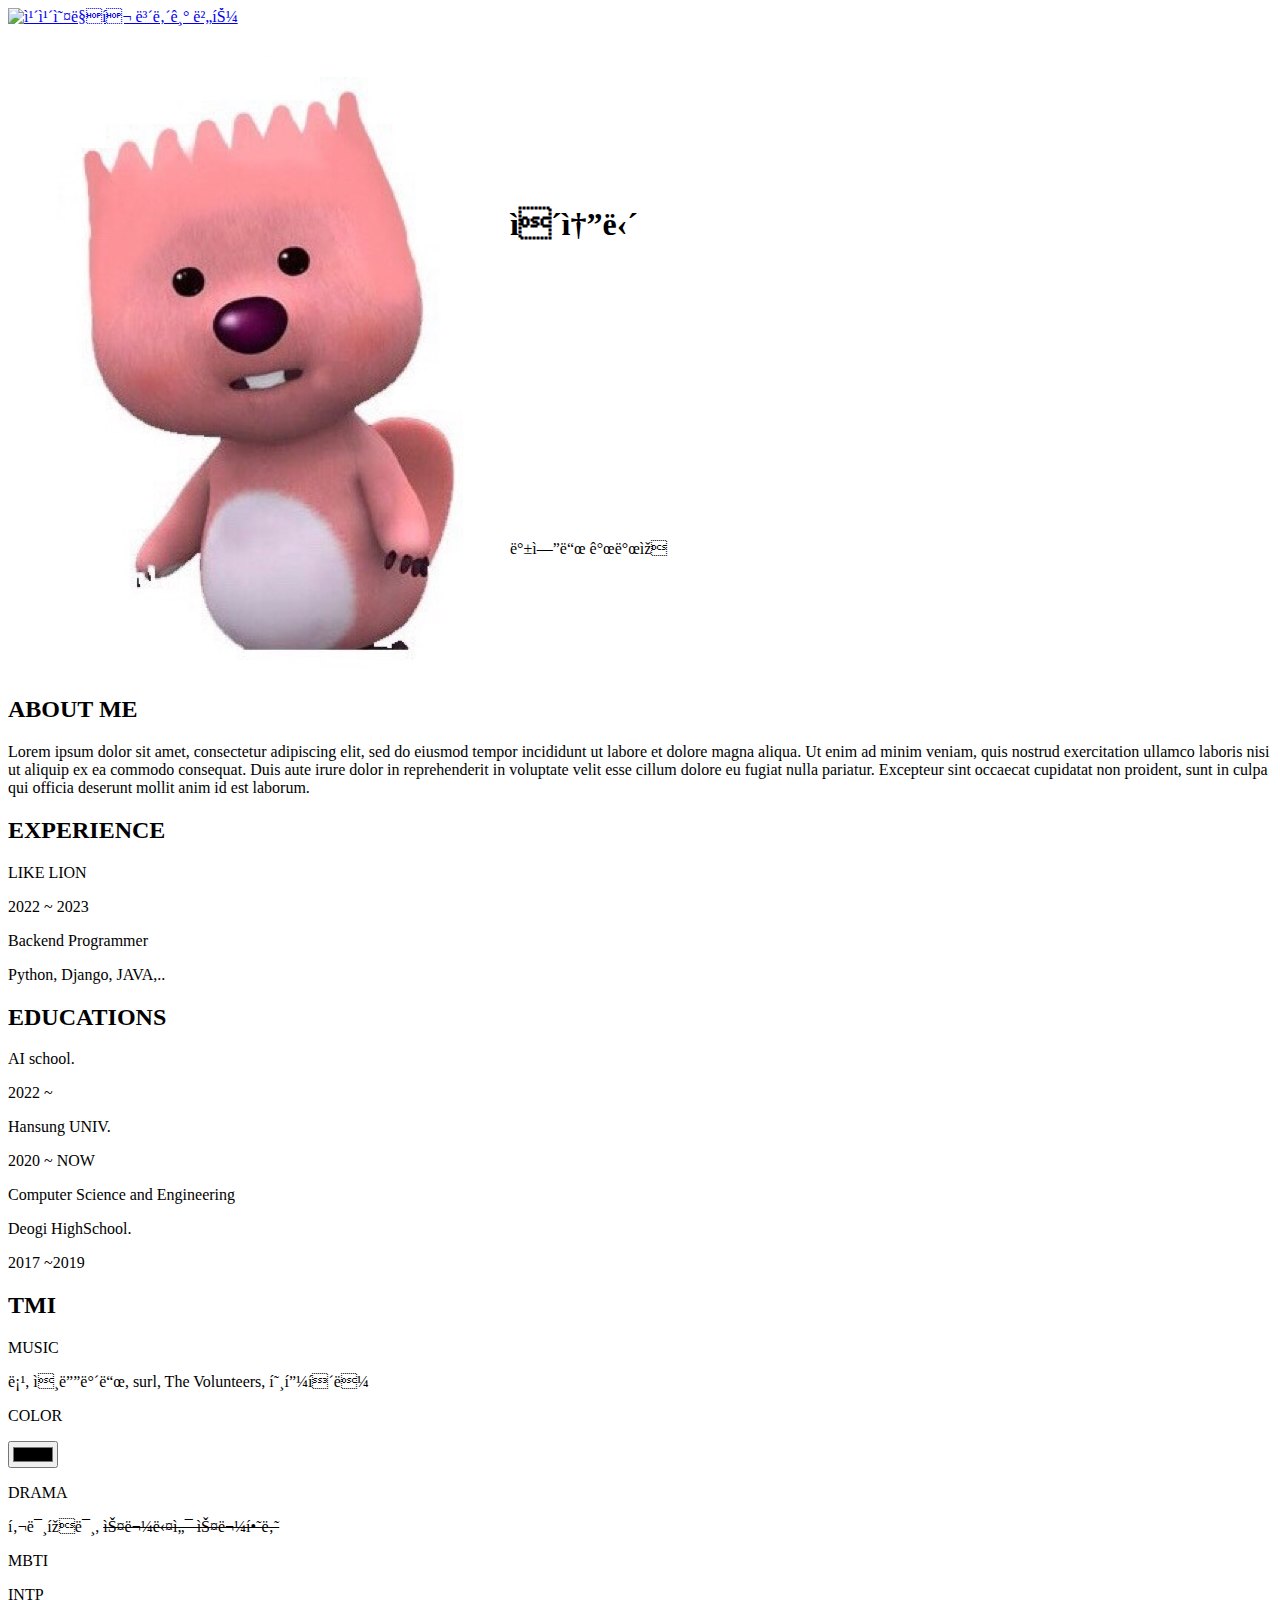
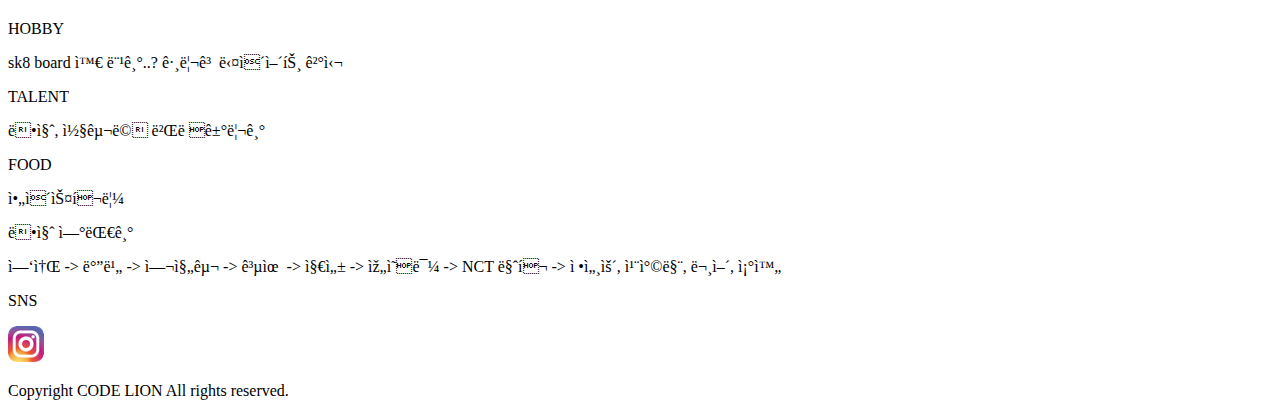
==== index.html @ 07c307b1 "pluskakakaotalkdeveloper" ====
<!DOCTYPE html>
<a id="create-kakao-link-btn" href="javascript:;">
    <img
      src="https://developers.kakao.com/assets/img/about/logos/kakaolink/kakaolink_btn_medium.png"
      alt="카카오링크 보내기 버튼"
    />
  </a>
  <script type="text/javascript">
    Kakao.Link.createDefaultButton({
      container: '#create-kakao-link-btn',
      objectType: 'feed',
      content: {
        title: '딸기 치즈 케익',
        description: '#케익 #딸기 #삼평동 #카페 #분위기 #소개팅',
        imageUrl:
          'http://k.kakaocdn.net/dn/Q2iNx/btqgeRgV54P/VLdBs9cvyn8BJXB3o7N8UK/kakaolink40_original.png',
        link: {
          mobileWebUrl: 'https://developers.kakao.com',
          webUrl: 'https://developers.kakao.com',
        },
      },
      social: {
        likeCount: 286,
        commentCount: 45,
        sharedCount: 845,
      },
      buttons: [
        {
          title: '웹으로 보기',
          link: {
            mobileWebUrl: 'https://developers.kakao.com',
            webUrl: 'https://developers.kakao.com',
          },
        },
        {
          title: '앱으로 보기',
          link: {
            mobileWebUrl: 'https://developers.kakao.com',
            webUrl: 'https://developers.kakao.com',
          },
        },
      ],
    })
  </script>
<html>
    <head>
        <meta charset="UTF-8">
        <title>이솔담의 이력서다</title>
        <link rel="stylesheet" href="Introductionbyme.css">
    </head>
    <body>
        <div class="main-box">
            <div class="intro">
                <table>
                    <tr>
                        <td rowspan="2"><img class="intro-img" src="Loopy.jpg"></td>
                        <td><h1>이솔담</h1></td>
                    </tr>
                    <tr>
                    <td><p class="name-text">백엔드 개발자 </p></td>
                    </tr>
                </table>
            </div>
        <section>
            <h2>ABOUT ME</h2>
            <p class="about-me-text">
                Lorem ipsum dolor sit amet, consectetur adipiscing elit, sed do eiusmod tempor incididunt ut labore et dolore magna aliqua. Ut enim ad minim veniam, quis nostrud exercitation ullamco laboris nisi ut aliquip ex ea commodo consequat. Duis aute irure dolor in reprehenderit in voluptate velit esse cillum dolore eu fugiat nulla pariatur. Excepteur sint occaecat cupidatat non proident, sunt in culpa qui officia deserunt mollit anim id est laborum.
            </p>
        </section>
        <section>
            <h2>EXPERIENCE</h2>
            <div class="float-wrap">
                <p class="text">LIKE LION</p>
                <p class="year"> 2022 ~ 2023 </p>
            </div>
            <p class="desc-text">Backend Programmer</p>
            <p class="desc-subtext">Python, Django, JAVA,..</p>


        </section>
        <section>
            <h2>EDUCATIONS</h2>
                <article class="float-wrap">
                    <p class="text">AI school.</p>
                    <p class="year">2022 ~   </p>
                </article>
                <article class="float-wrap">
                    <p class="text">Hansung UNIV.</p>
                    <p class="year">2020 ~ NOW</p>
                </article>
                <p class="desc-subtext">Computer Science and Engineering</p>
                <article class="float-wrap">
                    <p class="text">Deogi HighSchool.</p>
                    <p class="year">2017 ~2019</p>
                </article>

        </section>
        <section>
            <h2>TMI</h2>
            <article class="float-wrap">
                <p class="text">MUSIC</p>
                <p class="year">롹, 인디밴드, surl, The Volunteers, 호피폴라<!--, byebyebadman--></p>
            </article>
            <article class="float-wrap">
                <p class="text">COLOR</p>
                <input id="color_input" type="color">
            </article>
            <article class="float-wrap">
                <p class="text">DRAMA</p>
                <p class="year">킬미힐미, <del>스물다섯 스물하나</del></p>
            </article>
            <article class="float-wrap">
                <p class="text">MBTI</p>
                <p class="year">INTP</p>
            <!--    <br>
                <div class="year">
                <label>
                    <input type="checkbox" name="mbti" value="E"> E 
                </label>
                <label>
                    <input type="checkbox" name="mbti" value="I" checked> I 
                </label>
                </div>

                <div class="year">
                <label>
                    <input type="checkbox" name="mbti" value="N" checked> N 
                </label>
                <label>
                    <input type="checkbox" name="mbti" value="S" > <S></S> 
                </label>
                </div>

                <div class="year">
                <label>
                    <input type="checkbox" name="mbti" value="T" checked> T 
                </label>
                <label>
                    <input type="checkbox" name="mbti" value="F"> F 
                </label>
                </div>
 
                <div class="year">
                <label>
                    <input type="checkbox" name="mbti" value="J"> J
                </label>
                <label>
                    <input type="checkbox" name="mbti" value="P" checked> P 
                </label>
            </div>-->
            </article>
            <article class="float-wrap">
                <p class="text">HOBBY</p>
                <p class="year">sk8 board 와 먹기..? 그리고 다이어트 결심</p>
            </article>    
            <article class="float-wrap">
                <p class="text">TALENT</p>
                <p class="year">덕질, 콧구멍 벌렁거리기</p>
            </article>
            <article class="float-wrap">
                <p class="text">FOOD</p>
                <p class="year">아이스크림</p>
            </article>
            <article class="float-wrap">
                <p class="text">덕질 연대기</p>
                <p class="year">엑소 -> 바비 -> 여진구 -> 공유 -> 지성 -> 임영민 -> NCT 마크 -> 정세운, 침착맨, 문어, 조완</p>
            </article>
            <article class="float-wrap">
                <p class="text">SNS</p>
                <a class="year" href="https://instagram.com">
                    <img src="insta.png">
                </a>
            </article>
        </section>

<!--

        <table>
    <tr>
        <td>
            <section>
            <h2>EXPERIENCE</h2>
            <div class="float-wrap">
                <p class="text">LIKE LION</p>
                <p class="year"> 2022 ~ 2023 </p>
            </div>
            <p class="desc-text">Backend Programmer</p>
            <p class="desc-subtext">Python, Django, JAVA,..</p>


            </section>
        </td>
        <td rowspan="2">
            <section>
                <h2>TMI</h2>
                <article class="float-wrap">
                    <p class="text">MUSIC</p>
                    <p class="year">롹, 인디밴드,surl, The Volunteers, </p>
                </article>
                <article class="float-wrap">
                    <p class="text">COLOR</p>
                    <input id="color_input" type="color">
                </article>
                <article class="float-wrap">
                    <p class="text">DRAMA</p>
                    <p class="year">킬미힐미, 이번 생은 처음이라, dp</p>
                </article>
                <article class="float-wrap">
                    <p class="text">MBTI</p>
                    <p class="year">INTP</p>
                </article>
                <article class="float-wrap">
                    <p class="text">HOBBY</p>
                    <p class="year">sk8 board 와 먹기..? 그리고 다이어트 결심</p>
                </article>    
                <article class="float-wrap">
                    <p class="text">TALENT</p>
                    <p class="year">덕질, 콧구멍 벌렁거리기</p>
                </article>
                <article class="float-wrap">
                    <p class="text">FOOD</p>
                    <p class="year">아이스크림</p>
                </article>
                <article class="float-wrap">
                    <p class="text">덕질 연대기</p>
                    <p class="year">엑소 -> 바비 -> 여진구 -> 공유 -> 지성 -> 임영민 -> NCT 마크 -> 정세운, 침착맨, 문어, 조완</p>
                </article>
                <article class="float-wrap">
                    <p class="text">SNS</p>
                    <a class="year" href="https://instagram.com">
                        <img src="insta.png">
                    </a>
                </article>
            </section>
        </td>
    </tr>
    <tr>
        <td>
            <section>
                <h2>EDUCATIONS</h2>
                    <article class="float-wrap">
                        <p class="text">AI school.</p>
                        <p class="year">2022 ~   </p>
                    </article>
                    <article class="float-wrap">
                        <p class="text">Hansung UNIV.</p>
                        <p class="year">2020 ~ NOW</p>
                    </article>
                    <p class="desc-text">Computer Science and Engineering</p>
                    <article class="float-wrap">
                        <p class="text">Deogi HighSchool.</p>
                        <p class="year">2017 ~2019</p>
                    </article>
    
            </section>
        </td>
    </tr>
    </table>

-->

    
    </div>
    <footer>
        <p>Copyright CODE LION All rights reserved. </p>
    </footer>
    </body>
</html>
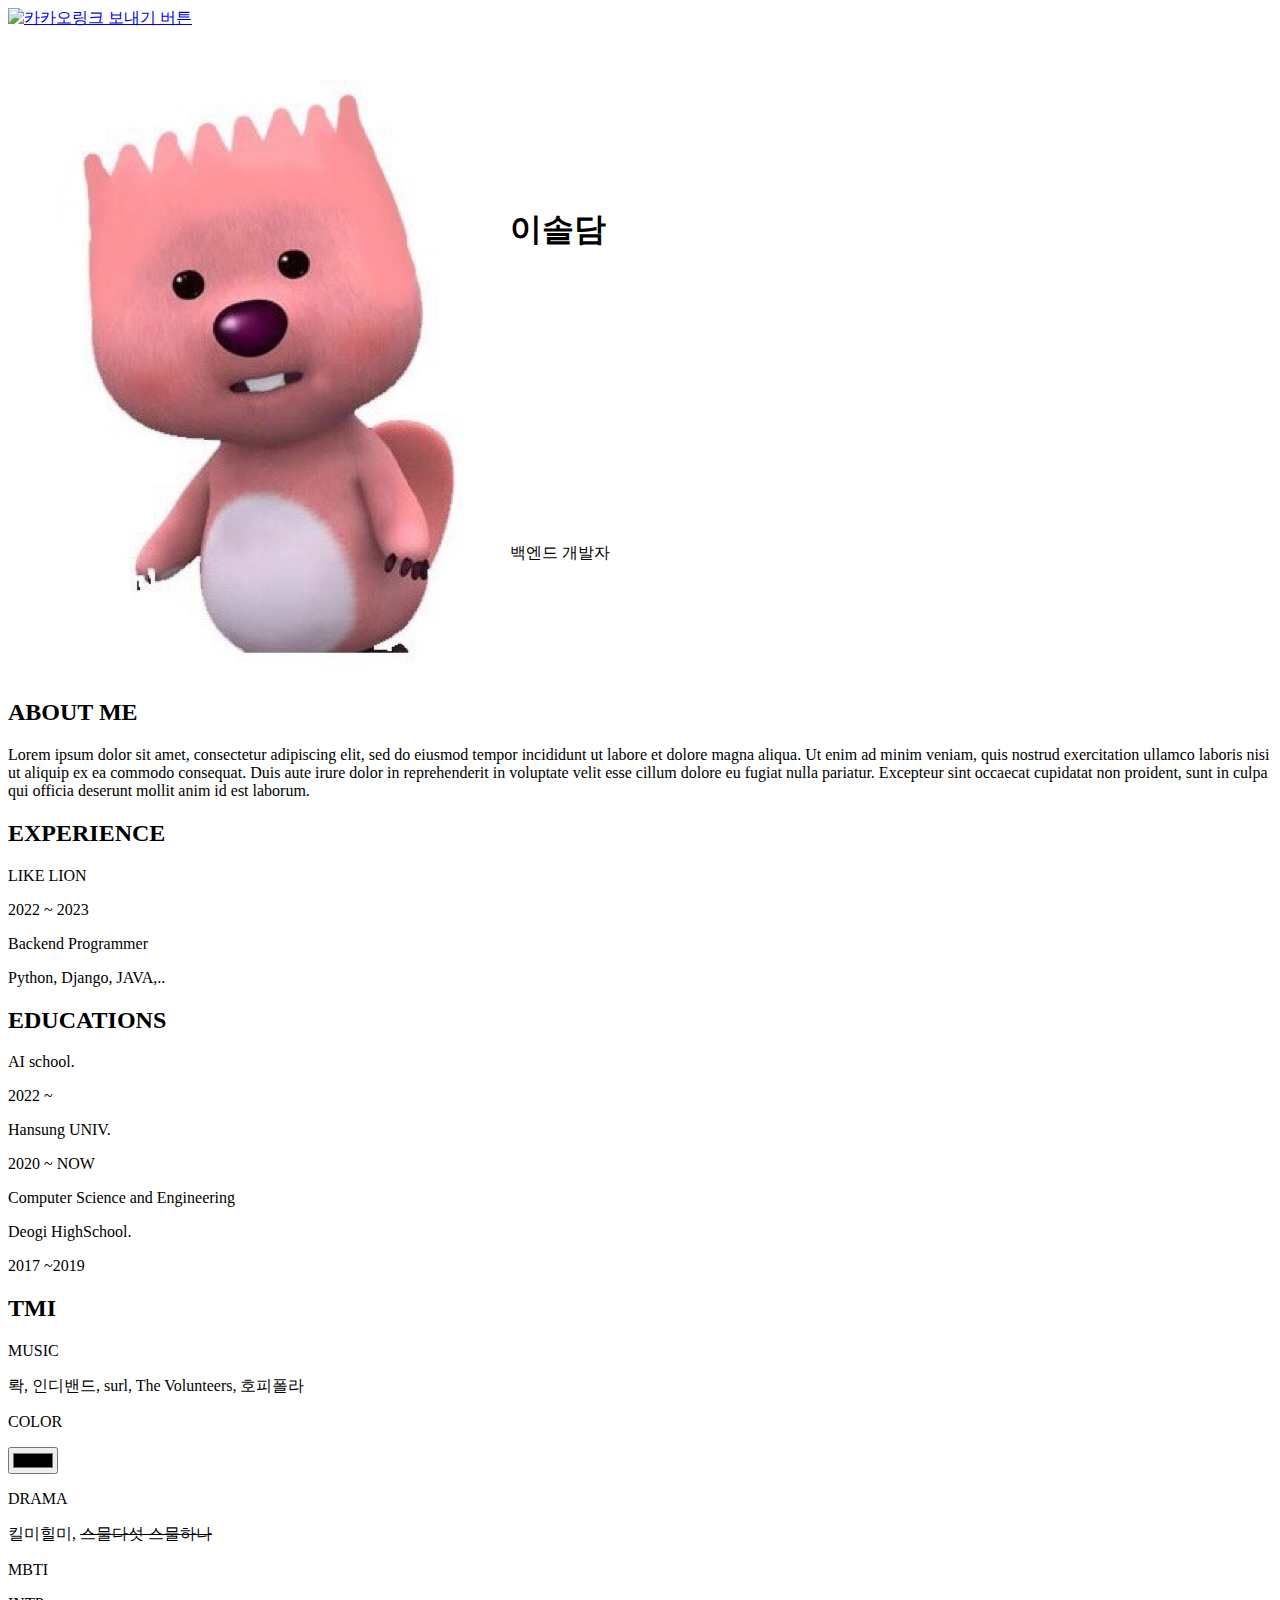
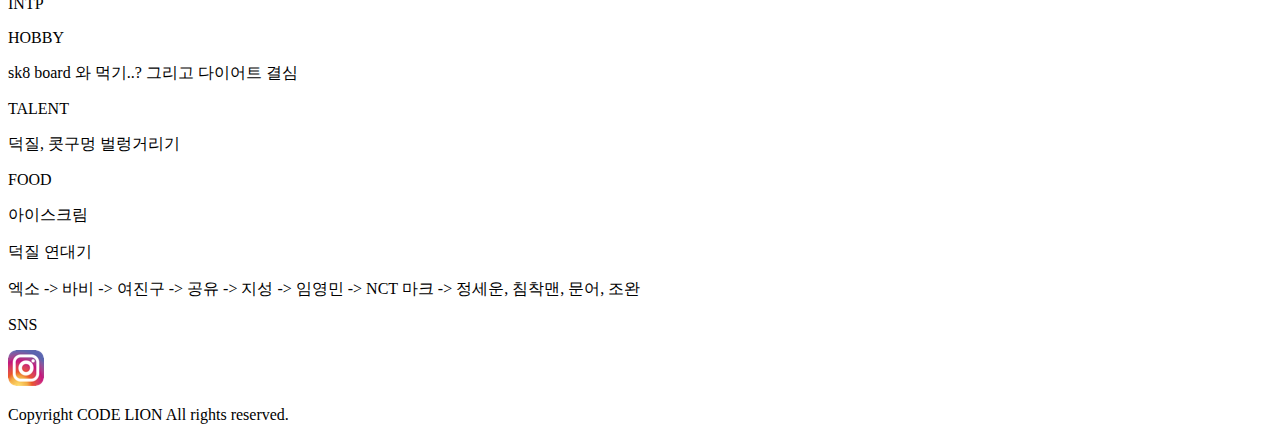
==== commit 311fe680: "최종 카카오 개발자 모드 딸기 추가" ====
--- a/index.html
+++ b/index.html
@@ -1,54 +1,60 @@
 <!DOCTYPE html>
-<a id="create-kakao-link-btn" href="javascript:;">
-    <img
-      src="https://developers.kakao.com/assets/img/about/logos/kakaolink/kakaolink_btn_medium.png"
-      alt="카카오링크 보내기 버튼"
-    />
-  </a>
-  <script type="text/javascript">
-    Kakao.Link.createDefaultButton({
-      container: '#create-kakao-link-btn',
-      objectType: 'feed',
-      content: {
-        title: '딸기 치즈 케익',
-        description: '#케익 #딸기 #삼평동 #카페 #분위기 #소개팅',
-        imageUrl:
-          'http://k.kakaocdn.net/dn/Q2iNx/btqgeRgV54P/VLdBs9cvyn8BJXB3o7N8UK/kakaolink40_original.png',
-        link: {
-          mobileWebUrl: 'https://developers.kakao.com',
-          webUrl: 'https://developers.kakao.com',
-        },
-      },
-      social: {
-        likeCount: 286,
-        commentCount: 45,
-        sharedCount: 845,
-      },
-      buttons: [
-        {
-          title: '웹으로 보기',
-          link: {
-            mobileWebUrl: 'https://developers.kakao.com',
-            webUrl: 'https://developers.kakao.com',
-          },
-        },
-        {
-          title: '앱으로 보기',
-          link: {
-            mobileWebUrl: 'https://developers.kakao.com',
-            webUrl: 'https://developers.kakao.com',
-          },
-        },
-      ],
-    })
-  </script>
+
 <html>
+
     <head>
         <meta charset="UTF-8">
         <title>이솔담의 이력서다</title>
         <link rel="stylesheet" href="Introductionbyme.css">
+        <script src="https://developers.kakao.com/sdk/js/kakao.js"></script>
     </head>
     <body>
+        <script type="text/javascript">
+            Kakao.init('807f84d2298aa2c93e279a06002e16be');
+            Kakao.Link.createDefaultButton({
+              container: '#create-kakao-link-btn',
+              objectType: 'feed',
+              content: {
+                title: '딸기 치즈 케익',
+                description: '#케익 #딸기 #삼평동 #카페 #분위기 #소개팅',
+                imageUrl:
+                  'http://k.kakaocdn.net/dn/Q2iNx/btqgeRgV54P/VLdBs9cvyn8BJXB3o7N8UK/kakaolink40_original.png',
+                link: {
+                  mobileWebUrl: 'https://inquisitive-toffee-4461fe.netlify.app',
+                  webUrl: 'https://inquisitive-toffee-4461fe.netlify.app',
+                },
+              },
+              social: {
+                likeCount: 286,
+                commentCount: 45,
+                sharedCount: 845,
+              },
+              buttons: [
+                {
+                  title: '웹으로 보기',
+                  link: {
+                    mobileWebUrl: 'https://developers.kakao.com',
+                    webUrl: 'https://developers.kakao.com',
+                  },
+                },
+                {
+                  title: '앱으로 보기',
+                  link: {
+                    mobileWebUrl: 'https://developers.kakao.com',
+                    webUrl: 'https://developers.kakao.com',
+                  },
+                },
+              ],
+            })
+          </script>
+
+            <a id="create-kakao-link-btn" href="javascript:;">
+                <img
+                  src="https://developers.kakao.com/assets/img/about/logos/kakaolink/kakaolink_btn_medium.png"
+                  alt="카카오링크 보내기 버튼"
+                />
+              </a>
+            
         <div class="main-box">
             <div class="intro">
                 <table>
